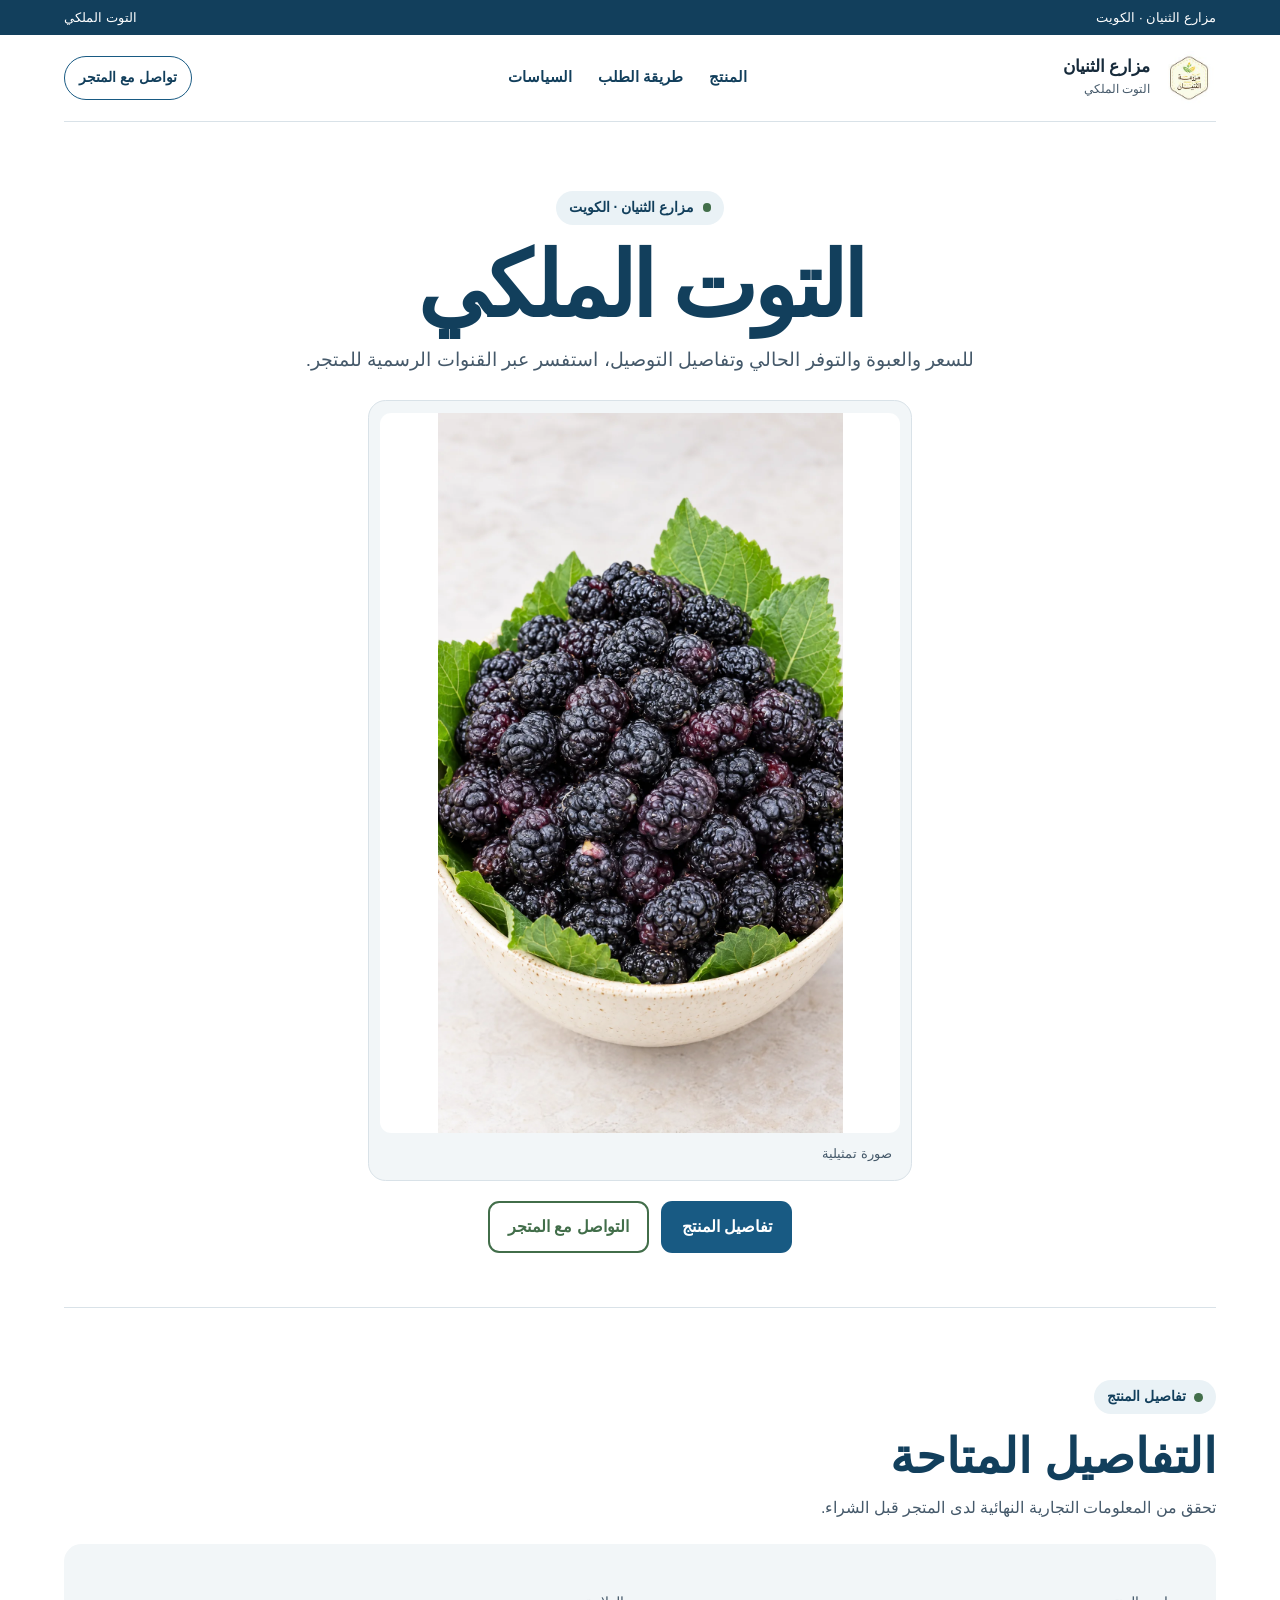
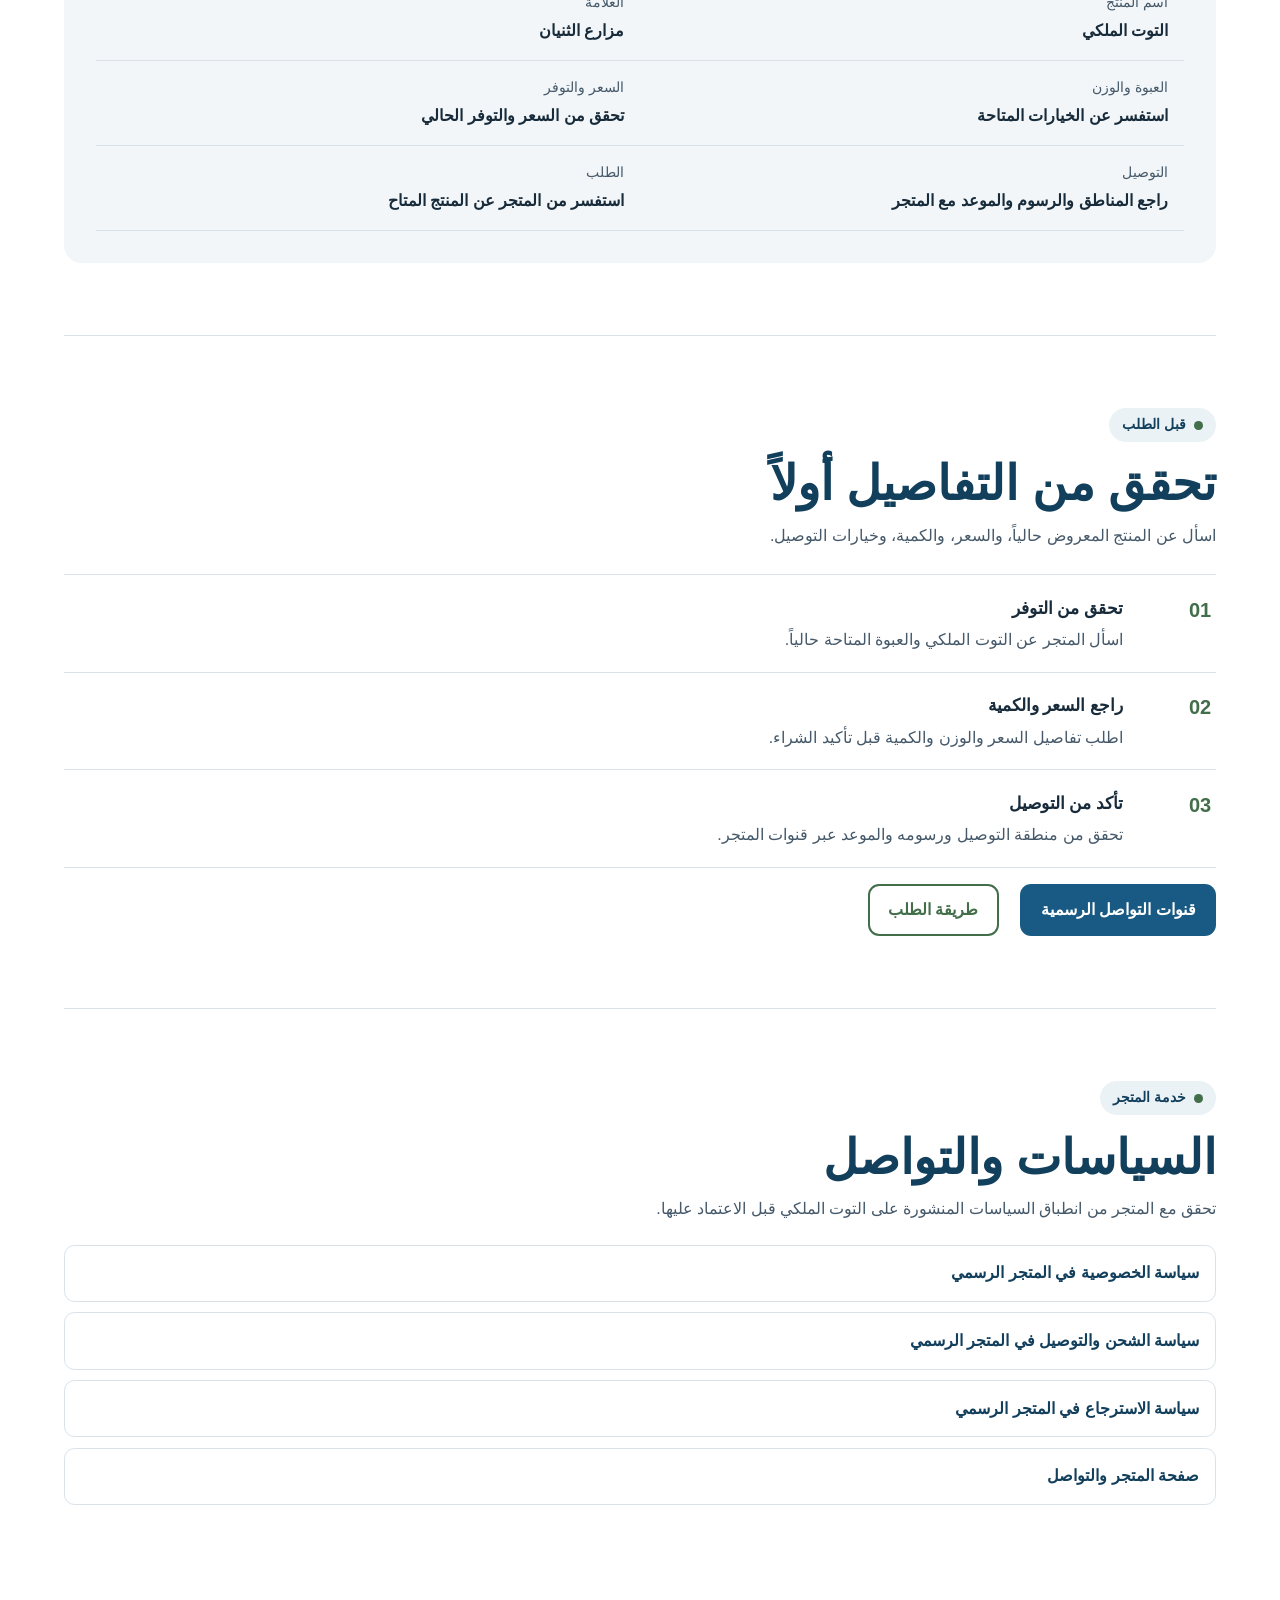
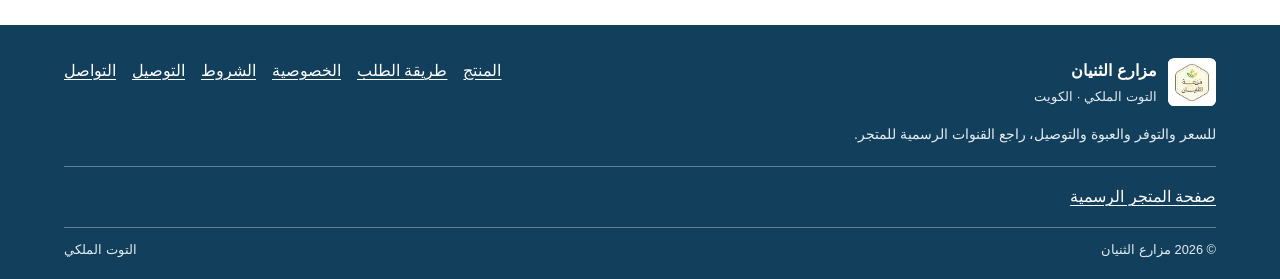
==== index.html @ 552dc5dc "Initial upload of clean Thunayan storefront" ====
<!doctype html>
<html lang="ar" dir="rtl">
<head>
  <meta charset="utf-8">
  <meta name="viewport" content="width=device-width, initial-scale=1">
  <meta name="theme-color" content="#123f5c">
  <meta name="description" content="مزارع الثنيان — التوت الملكي. استفسر عن السعر والتوفر والعبوة والتوصيل عبر القنوات الرسمية للمتجر.">
  <title>التوت الملكي | مزارع الثنيان</title>
  <link rel="stylesheet" href="styles.css">
  <script src="app.js" defer></script>
</head>
<body>
  <a class="skip-link" href="#main">انتقل إلى المحتوى</a>
  <div class="utility-strip"><div class="utility-inner"><span>مزارع الثنيان · الكويت</span><span>التوت الملكي</span></div></div>
  <header class="site-header">
    <a class="brand" href="index.html" aria-label="مزارع الثنيان، الصفحة الرئيسية">
      <img src="assets/thunayan-farm-logo.jpg" width="110" height="110" alt="شعار مزارع الثنيان">
      <span><strong>مزارع الثنيان</strong><small>التوت الملكي</small></span>
    </a>
    <nav class="primary-nav" aria-label="التنقل الرئيسي">
      <a href="product.html">المنتج</a>
      <a href="order.html">طريقة الطلب</a>
      <a href="shipping.html">السياسات</a>
    </nav>
    <a class="header-contact" href="contact.html">تواصل مع المتجر</a>
    <details class="mobile-nav">
      <summary>القائمة</summary>
      <nav aria-label="التنقل على الهاتف">
        <a href="product.html">المنتج</a>
        <a href="order.html">طريقة الطلب</a>
        <a href="shipping.html">السياسات</a>
        <a href="contact.html">التواصل</a>
      </nav>
    </details>
  </header>
  <main id="main" class="wrap">
    <section class="hero" aria-labelledby="hero-title">
      <span class="eyebrow">مزارع الثنيان · الكويت</span>
      <h1 id="hero-title">التوت الملكي</h1>
      <p class="hero-lede">للسعر والعبوة والتوفر الحالي وتفاصيل التوصيل، استفسر عبر القنوات الرسمية للمتجر.</p>
      <figure class="product-figure">
        <picture><source srcset="assets/royal-berries-site.webp" type="image/webp"><img src="assets/royal-berries-snap.jpg" width="1080" height="1920" alt="ثمار توت داكنة في وعاء أبيض مع أوراق خضراء" fetchpriority="high" decoding="async"></picture>
        <figcaption>صورة تمثيلية</figcaption>
      </figure>
      <div class="hero-actions">
        <a class="button button-primary" href="product.html">تفاصيل المنتج</a>
        <a class="button button-secondary" href="contact.html">التواصل مع المتجر</a>
      </div>
    </section>

    <section class="section" aria-labelledby="facts-title">
      <div class="section-heading">
        <span class="eyebrow">تفاصيل المنتج</span>
        <h2 id="facts-title">التفاصيل المتاحة</h2>
        <p>تحقق من المعلومات التجارية النهائية لدى المتجر قبل الشراء.</p>
      </div>
      <div class="fact-band">
        <dl class="fact-list">
          <div><dt>اسم المنتج</dt><dd>التوت الملكي</dd></div>
          <div><dt>العلامة</dt><dd>مزارع الثنيان</dd></div>
          <div><dt>العبوة والوزن</dt><dd>استفسر عن الخيارات المتاحة</dd></div>
          <div><dt>السعر والتوفر</dt><dd>تحقق من السعر والتوفر الحالي</dd></div>
          <div><dt>التوصيل</dt><dd>راجع المناطق والرسوم والموعد مع المتجر</dd></div>
          <div><dt>الطلب</dt><dd>استفسر من المتجر عن المنتج المتاح</dd></div>
        </dl>
      </div>
    </section>

    <section class="section" aria-labelledby="steps-title">
      <div class="section-heading">
        <span class="eyebrow">قبل الطلب</span>
        <h2 id="steps-title">تحقق من التفاصيل أولاً</h2>
        <p>اسأل عن المنتج المعروض حالياً، والسعر، والكمية، وخيارات التوصيل.</p>
      </div>
      <ol class="steps">
        <li><span class="step-number">01</span><div><h3>تحقق من التوفر</h3><p>اسأل المتجر عن التوت الملكي والعبوة المتاحة حالياً.</p></div></li>
        <li><span class="step-number">02</span><div><h3>راجع السعر والكمية</h3><p>اطلب تفاصيل السعر والوزن والكمية قبل تأكيد الشراء.</p></div></li>
        <li><span class="step-number">03</span><div><h3>تأكد من التوصيل</h3><p>تحقق من منطقة التوصيل ورسومه والموعد عبر قنوات المتجر.</p></div></li>
      </ol>
      <div class="link-row"><a class="button button-primary" href="contact.html">قنوات التواصل الرسمية</a><a class="button button-secondary" href="order.html">طريقة الطلب</a></div>
    </section>

    <section class="section" aria-labelledby="policies-title">
      <div class="section-heading">
        <span class="eyebrow">خدمة المتجر</span>
        <h2 id="policies-title">السياسات والتواصل</h2>
        <p>تحقق مع المتجر من انطباق السياسات المنشورة على التوت الملكي قبل الاعتماد عليها.</p>
      </div>
      <ul class="policy-links">
        <li><a href="https://althenayanfarms.com/policies/privacy-policy" target="_blank" rel="noopener noreferrer">سياسة الخصوصية في المتجر الرسمي</a></li>
        <li><a href="https://althenayanfarms.com/policies/shipping-policy" target="_blank" rel="noopener noreferrer">سياسة الشحن والتوصيل في المتجر الرسمي</a></li>
        <li><a href="https://althenayanfarms.com/policies/refund-policy" target="_blank" rel="noopener noreferrer">سياسة الاسترجاع في المتجر الرسمي</a></li>
        <li><a href="https://althenayanfarms.com/pages/contact" target="_blank" rel="noopener noreferrer">صفحة المتجر والتواصل</a></li>
      </ul>
    </section>
  </main>
  <footer class="site-footer">
    <div class="footer-inner">
      <div class="footer-top">
        <div class="footer-brand"><img src="assets/thunayan-farm-logo.jpg" width="110" height="110" alt=""><div><b>مزارع الثنيان</b><small>التوت الملكي · الكويت</small></div></div>
        <nav class="footer-links" aria-label="روابط المعلومات"><a href="product.html">المنتج</a><a href="order.html">طريقة الطلب</a><a href="privacy.html">الخصوصية</a><a href="terms.html">الشروط</a><a href="shipping.html">التوصيل</a><a href="contact.html">التواصل</a></nav>
      </div>
      <p class="footer-disclaimer">للسعر والتوفر والعبوة والتوصيل، راجع القنوات الرسمية للمتجر.</p>
      <div class="footer-contact"><a href="https://althenayanfarms.com/pages/contact" target="_blank" rel="noopener noreferrer">صفحة المتجر الرسمية</a></div>
      <div class="footer-bottom"><span>© <span data-current-year>2026</span> مزارع الثنيان</span><span>التوت الملكي</span></div>
    </div>
  </footer>
</body>
</html>
---- styles.css ----
@charset "UTF-8";
:root {
  color-scheme: light;
  --ink: #172b3b;
  --muted: #45596a;
  --blue: #185a83;
  --blue-dark: #123f5c;
  --leaf: #426e4a;
  --lime: #d8e87b;
  --paper: #ffffff;
  --wash: #f2f6f8;
  --soft-green: #eef5eb;
  --line: #d9e2e8;
  --focus: #a44c18;
  --radius: 1.1rem;
  --max: 72rem;
}
* { box-sizing: border-box; }
html { scroll-behavior: smooth; }
body {
  margin: 0;
  color: var(--ink);
  background: var(--paper);
  font-family: Tahoma, Arial, sans-serif;
  font-size: 1rem;
  line-height: 1.75;
  text-rendering: optimizeLegibility;
}
a { color: var(--blue-dark); text-decoration-thickness: .08em; text-underline-offset: .2em; }
a:hover { color: #0d344d; }
a:focus-visible, summary:focus-visible { outline: 3px solid var(--focus); outline-offset: 3px; border-radius: .25rem; }
img { max-width: 100%; }
.skip-link { position: absolute; top: -5rem; right: 1rem; z-index: 20; padding: .65rem 1rem; background: var(--ink); color: #fff; border-radius: .5rem; }
.skip-link:focus { top: 1rem; color: #fff; }
.utility-strip { background: var(--blue-dark); color: #fff; font-size: .83rem; }
.utility-inner { width: min(calc(100% - 2rem), var(--max)); margin-inline: auto; display: flex; justify-content: space-between; gap: 1rem; padding: .38rem 0; }
.site-header { width: min(calc(100% - 2rem), var(--max)); margin-inline: auto; min-height: 5.4rem; display: flex; align-items: center; justify-content: space-between; gap: 1.25rem; border-bottom: 1px solid var(--line); }
.brand { display: inline-flex; align-items: center; gap: .7rem; color: var(--ink); text-decoration: none; flex: 0 0 auto; }
.brand img { width: 3.4rem; height: 3.4rem; object-fit: contain; border-radius: .45rem; background: #fff; }
.brand strong { display: block; font-size: 1.05rem; line-height: 1.35; }
.brand small { display: block; color: var(--muted); font-size: .78rem; }
.primary-nav { display: flex; align-items: center; gap: clamp(.8rem, 2vw, 1.6rem); }
.primary-nav a { font-size: .91rem; text-decoration: none; font-weight: 700; }
.header-contact { white-space: nowrap; padding: .55rem .9rem; border: 1px solid var(--blue); border-radius: 999px; text-decoration: none; font-weight: 700; font-size: .86rem; }
.mobile-nav { display: none; position: relative; }
.mobile-nav summary { list-style: none; cursor: pointer; border: 1px solid var(--line); border-radius: .65rem; padding: .35rem .7rem; font-weight: 700; }
.mobile-nav summary::-webkit-details-marker { display: none; }
.mobile-nav nav { position: absolute; z-index: 10; top: calc(100% + .55rem); left: 0; width: min(19rem, calc(100vw - 2rem)); padding: .9rem; background: #fff; border: 1px solid var(--line); border-radius: .8rem; box-shadow: 0 1rem 2rem #172b3b20; display: grid; gap: .5rem; }
.mobile-nav nav a { padding: .45rem .35rem; text-decoration: none; border-bottom: 1px solid var(--line); }
main { min-height: 55vh; }
.wrap { width: min(calc(100% - 2rem), var(--max)); margin-inline: auto; }
.hero { padding: clamp(2.2rem, 6vw, 4.3rem) 0 2.6rem; text-align: center; }
.eyebrow { display: inline-flex; align-items: center; gap: .55rem; padding: .32rem .8rem; border-radius: 999px; color: var(--blue-dark); background: #eaf2f6; font-size: .86rem; font-weight: 700; }
.eyebrow::before { content: ""; width: .55rem; height: .55rem; border-radius: 50%; background: var(--leaf); }
h1, h2, h3, p { margin-top: 0; }
.hero h1 { margin: .7rem 0 .35rem; font-size: clamp(2.75rem, 7vw, 5.6rem); line-height: 1.13; letter-spacing: -.045em; color: var(--blue-dark); }
.hero-lede { max-width: 44rem; margin: 0 auto 1.35rem; color: var(--muted); font-size: clamp(1rem, 2.1vw, 1.2rem); }
.hero-brand-panel { width: min(100%, 34rem); margin: 1.6rem auto 1.2rem; padding: clamp(1rem, 3vw, 1.6rem); display: flex; align-items: center; justify-content: center; gap: 1.1rem; border: 1px solid var(--line); border-radius: var(--radius); background: linear-gradient(135deg, var(--wash), var(--soft-green)); text-align: right; }
.hero-brand-panel img { width: clamp(5.5rem, 18vw, 9rem); height: clamp(5.5rem, 18vw, 9rem); flex: 0 0 auto; object-fit: contain; padding: .35rem; border: 1px solid var(--line); border-radius: .8rem; background: #fff; }
.hero-brand-panel strong, .hero-brand-panel small { display: block; }
.hero-brand-panel strong { margin-top: .45rem; color: var(--blue-dark); font-size: clamp(1.5rem, 4vw, 2.1rem); line-height: 1.3; }
.hero-brand-panel small { margin-top: .25rem; color: var(--muted); }
.product-brand-panel { margin: 0 0 1.8rem; }
.product-figure { margin: 1.5rem auto 1rem; max-width: 34rem; padding: .7rem; background: var(--wash); border: 1px solid var(--line); border-radius: var(--radius); }
.product-figure picture { display: block; background: #fff; border-radius: .7rem; overflow: hidden; }
.product-figure img { display: block; width: 100%; height: auto; max-height: 45rem; object-fit: contain; }
.product-figure figcaption { margin: .65rem .5rem .2rem; color: var(--muted); font-size: .82rem; text-align: right; }
.hero-actions { display: flex; justify-content: center; flex-wrap: wrap; gap: .75rem; margin: 1.2rem 0 .8rem; }
.button { min-height: 3rem; padding: .63rem 1.15rem; display: inline-flex; align-items: center; justify-content: center; gap: .45rem; border: 2px solid transparent; border-radius: .7rem; font-weight: 700; text-decoration: none; text-align: center; }
.button-primary { background: var(--blue); color: #fff; }
.button-primary:hover { color: #fff; background: var(--blue-dark); }
.button-secondary { background: #fff; color: var(--leaf); border-color: var(--leaf); }
.button-secondary:hover { color: var(--ink); background: var(--soft-green); }
.small-note { color: var(--muted); font-size: .9rem; }
.notice { margin: 1.4rem auto; padding: 1rem 1.1rem; border: 1px solid #c8d8be; border-right: .35rem solid var(--leaf); border-radius: .65rem; background: var(--soft-green); color: #203d28; text-align: right; }
.section { padding: clamp(2.5rem, 6vw, 4.5rem) 0; border-top: 1px solid var(--line); }
.section-heading { max-width: 46rem; margin-bottom: 1.35rem; }
.section-heading .eyebrow { margin-bottom: .7rem; }
.section-heading h2 { margin-bottom: .45rem; font-size: clamp(1.8rem, 4vw, 3rem); line-height: 1.28; color: var(--blue-dark); }
.section-heading p { color: var(--muted); }
.fact-band { padding: clamp(1.3rem, 3vw, 2rem); background: var(--wash); border-radius: var(--radius); }
.fact-list { margin: 0; display: grid; grid-template-columns: repeat(2, minmax(0, 1fr)); }
.fact-list > div { padding: .95rem 1rem; border-bottom: 1px solid var(--line); }
.fact-list dt { color: var(--muted); font-size: .86rem; }
.fact-list dd { margin: .1rem 0 0; font-weight: 700; }
.steps { margin: 1.5rem 0 0; padding: 0; list-style: none; border-top: 1px solid var(--line); }
.steps li { display: grid; grid-template-columns: 4.5rem 1fr; gap: 1rem; padding: 1.1rem .3rem; border-bottom: 1px solid var(--line); }
.step-number { color: var(--leaf); font-size: 1.25rem; font-weight: 800; }
.steps h3 { margin: 0 0 .2rem; font-size: 1.08rem; }
.steps p { margin: 0; color: var(--muted); }
.link-row { display: flex; flex-wrap: wrap; gap: .8rem 1.35rem; margin-top: 1rem; }
.page-head { padding: clamp(2.4rem, 6vw, 4rem) 0 1.5rem; border-bottom: 1px solid var(--line); }
.breadcrumb { margin: 0 0 .6rem; color: var(--muted); font-size: .88rem; }
.page-head h1 { margin: 0 0 .45rem; font-size: clamp(2.2rem, 5vw, 4rem); line-height: 1.2; color: var(--blue-dark); }
.page-head p { max-width: 48rem; margin: 0; color: var(--muted); }
.content-section { max-width: 54rem; padding: 2rem 0 3.2rem; }
.content-section h2 { margin: 1.7rem 0 .4rem; font-size: 1.35rem; color: var(--blue-dark); }
.content-section h2:first-child { margin-top: 0; }
.content-section p, .content-section li { color: #283d4c; }
.content-section ul, .content-section ol { padding-inline-start: 1.5rem; }
.contact-panel { padding: 1.3rem; background: var(--soft-green); border-radius: var(--radius); }
.contact-panel p:last-child { margin-bottom: 0; }
.policy-links { display: grid; gap: .65rem; padding: 0; list-style: none; }
.policy-links a { display: block; padding: .85rem 1rem; border: 1px solid var(--line); border-radius: .65rem; background: #fff; text-decoration: none; font-weight: 700; }
.policy-links a:hover { background: var(--wash); }
.site-footer { margin-top: 2rem; background: var(--blue-dark); color: #fff; }
.footer-inner { width: min(calc(100% - 2rem), var(--max)); margin-inline: auto; padding: 2rem 0 1.1rem; }
.footer-top { display: flex; justify-content: space-between; align-items: flex-start; gap: 2rem; flex-wrap: wrap; }
.footer-brand { display: flex; align-items: center; gap: .7rem; }
.footer-brand img { width: 3rem; height: 3rem; background: #fff; border-radius: .4rem; object-fit: contain; }
.footer-brand b, .footer-brand small { display: block; }
.footer-brand small { color: #e4edf2; }
.footer-links { display: flex; flex-wrap: wrap; gap: .55rem 1rem; }
.footer-links a { color: #fff; }
.footer-contact { margin-top: 1.2rem; padding-top: 1rem; border-top: 1px solid #ffffff55; display: flex; flex-wrap: wrap; gap: .6rem 1.3rem; }
.footer-contact a { color: #fff; }
.footer-disclaimer { max-width: 55rem; margin: .9rem 0; color: #e4edf2; font-size: .87rem; }
.footer-bottom { margin-top: 1rem; padding-top: .7rem; border-top: 1px solid #ffffff55; color: #e4edf2; font-size: .8rem; display: flex; justify-content: space-between; gap: .5rem 1rem; flex-wrap: wrap; }
@media (max-width: 800px) {
  .primary-nav, .header-contact { display: none; }
  .mobile-nav { display: block; }
  .site-header { min-height: 4.8rem; }
  .utility-inner { font-size: .75rem; }
}
@media (max-width: 560px) {
  body { font-size: .98rem; }
  .utility-inner { justify-content: center; text-align: center; }
  .utility-inner span:last-child { display: none; }
  .site-header { width: min(calc(100% - 1.25rem), var(--max)); gap: .5rem; }
  .brand img { width: 2.9rem; height: 2.9rem; }
  .brand strong { font-size: .95rem; }
  .hero { padding-top: 1.75rem; }
  .product-figure { margin-top: 1.1rem; padding: .45rem; }
  .product-figure img { max-height: 40rem; }
  .hero-actions { display: grid; grid-template-columns: 1fr; }
  .hero-actions .button { width: 100%; }
  .fact-list { grid-template-columns: 1fr; }
  .fact-list > div { padding-inline: .4rem; }
  .steps li { grid-template-columns: 3.2rem 1fr; gap: .55rem; }
  .footer-bottom { display: block; }
  .footer-bottom span { display: block; margin-top: .25rem; }
}
@media (prefers-reduced-motion: reduce) {
  html { scroll-behavior: auto; }
  *, *::before, *::after { animation-duration: .01ms !important; transition-duration: .01ms !important; }
}
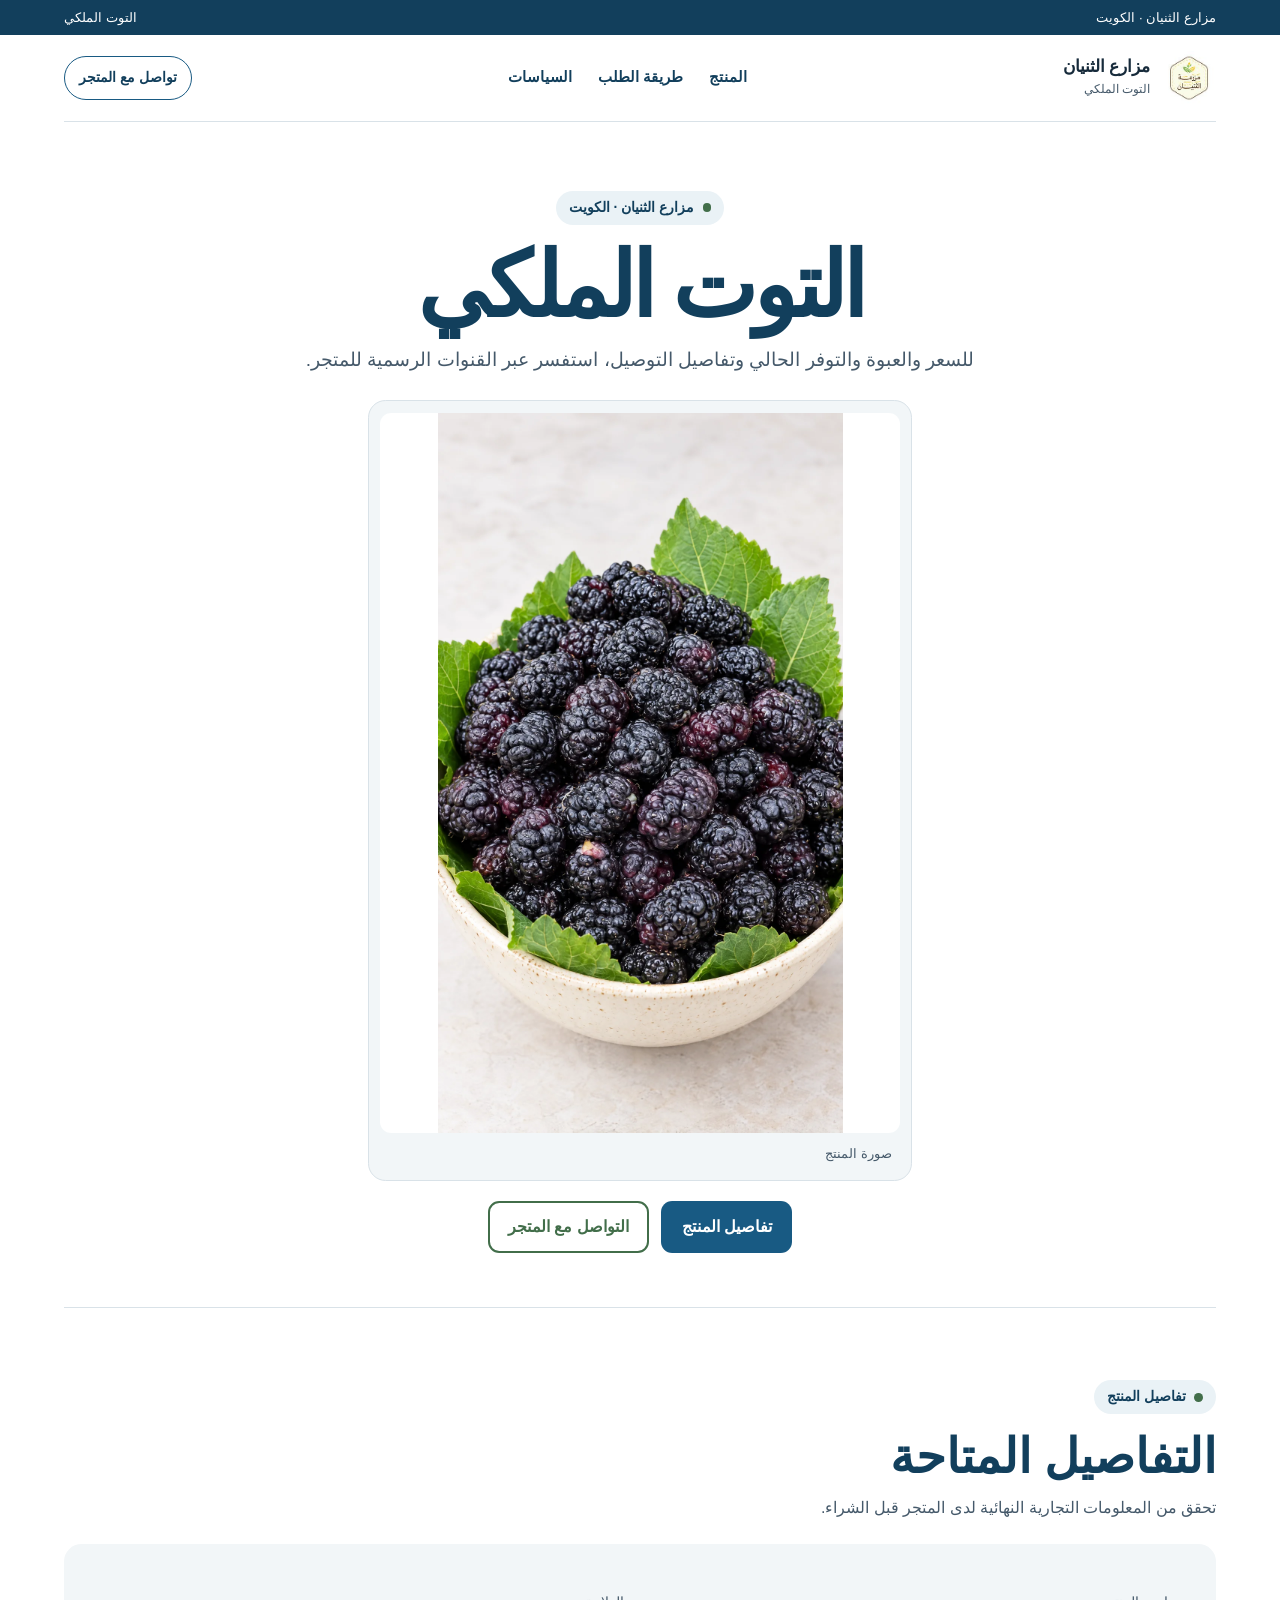
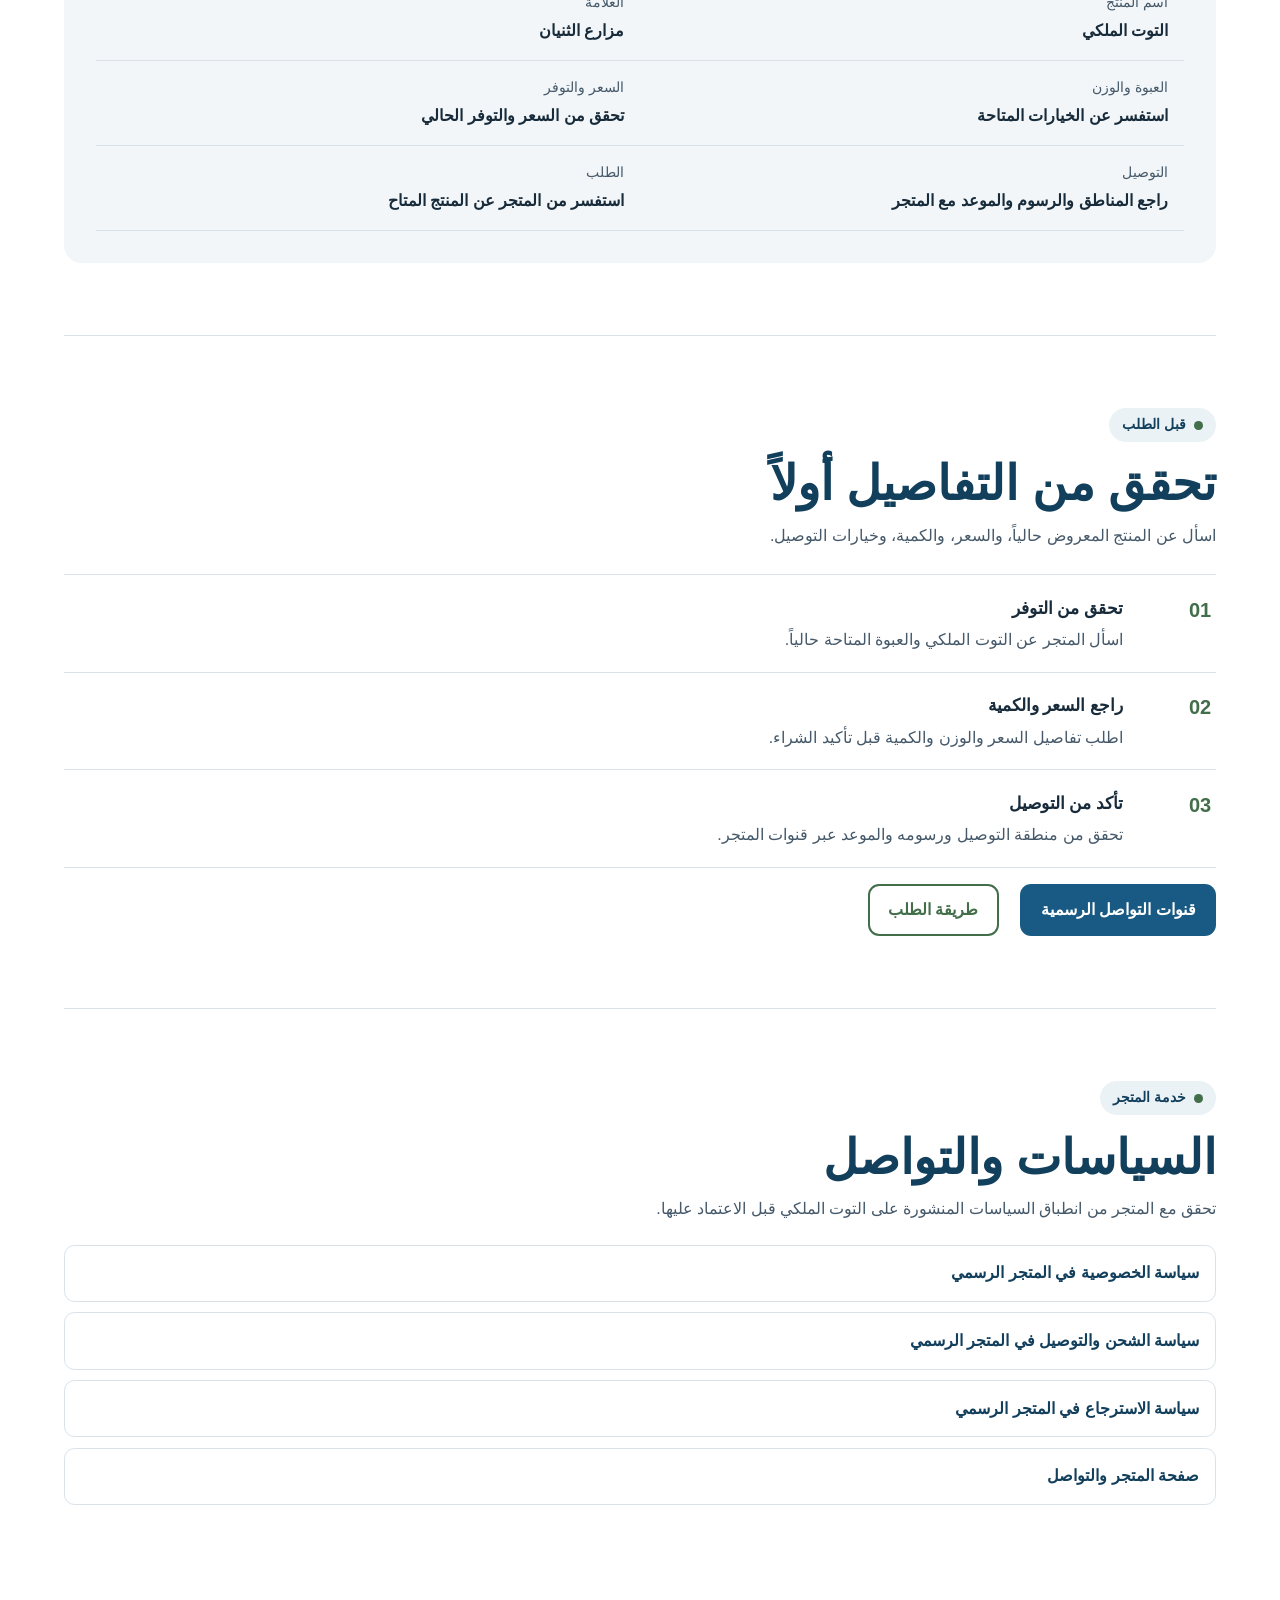
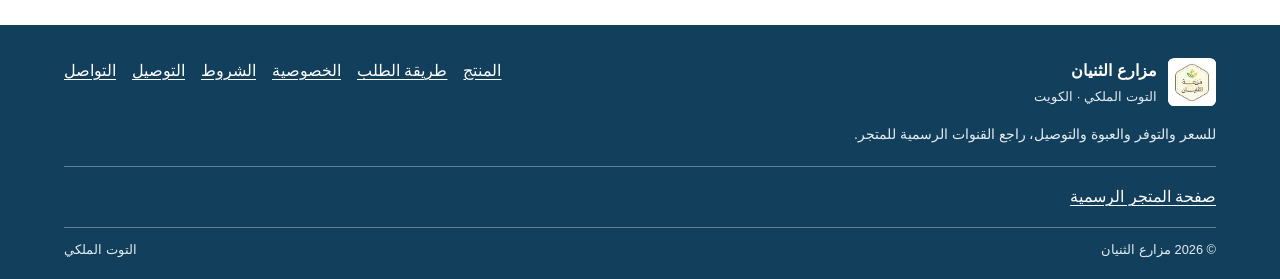
==== commit 414c851d: "Update index.html" ====
--- a/index.html
+++ b/index.html
@@ -40,7 +40,7 @@
       <p class="hero-lede">للسعر والعبوة والتوفر الحالي وتفاصيل التوصيل، استفسر عبر القنوات الرسمية للمتجر.</p>
       <figure class="product-figure">
         <picture><source srcset="assets/royal-berries-site.webp" type="image/webp"><img src="assets/royal-berries-snap.jpg" width="1080" height="1920" alt="ثمار توت داكنة في وعاء أبيض مع أوراق خضراء" fetchpriority="high" decoding="async"></picture>
-        <figcaption>صورة تمثيلية</figcaption>
+        <figcaption>صورة المنتج</figcaption>
       </figure>
       <div class="hero-actions">
         <a class="button button-primary" href="product.html">تفاصيل المنتج</a>
